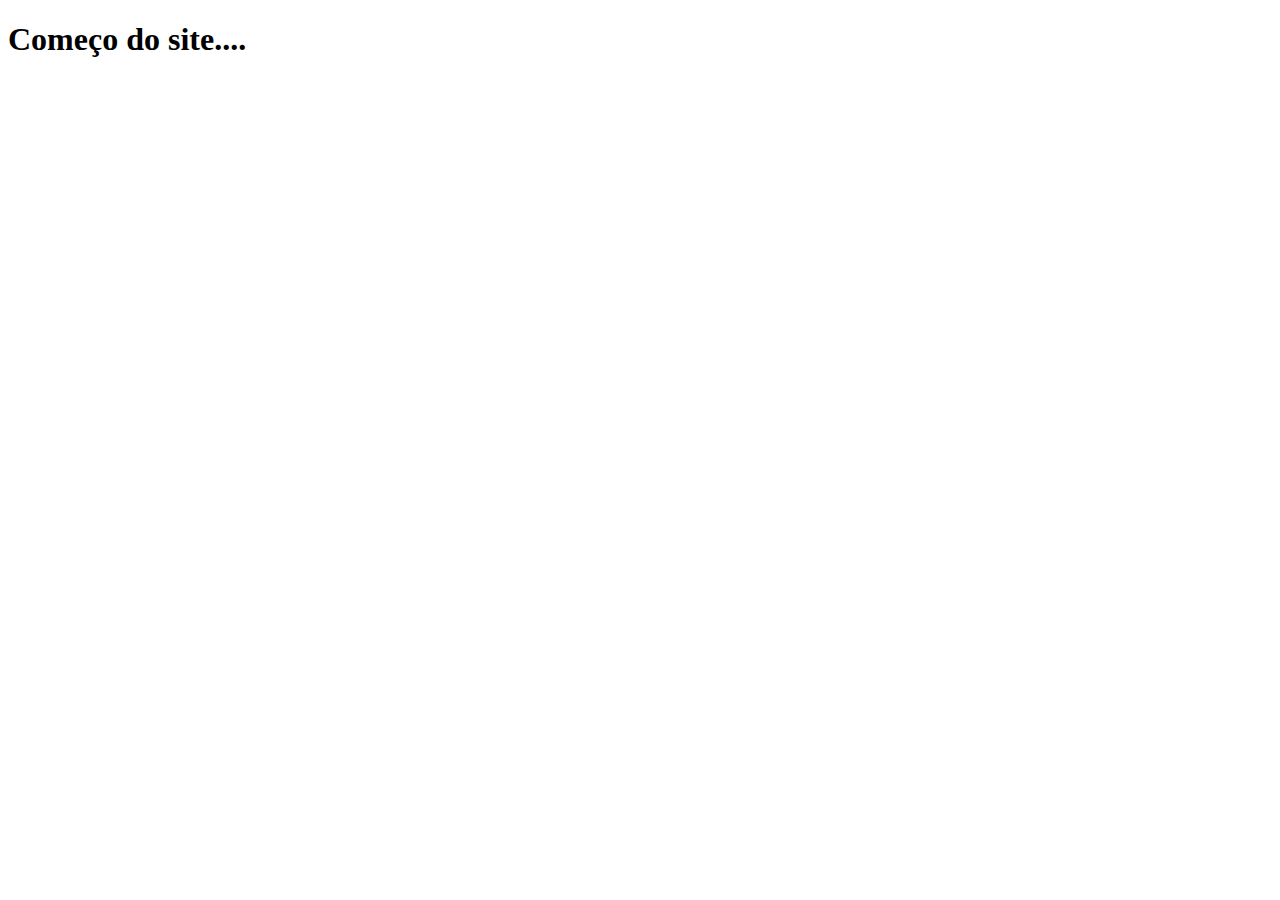
==== Index.html @ 3651e18d "Merge pull request #1 from Guts-01/feature/beta" ====
<!DOCTYPE html>
<html lang="en">
<head>
    <meta charset="UTF-8">
    <meta name="viewport" content="width=device-width, initial-scale=1.0">
    <title>Phatom gazer</title>
</head>
<body>
    <h1>Começo do site....</h1>
</body>
</html>
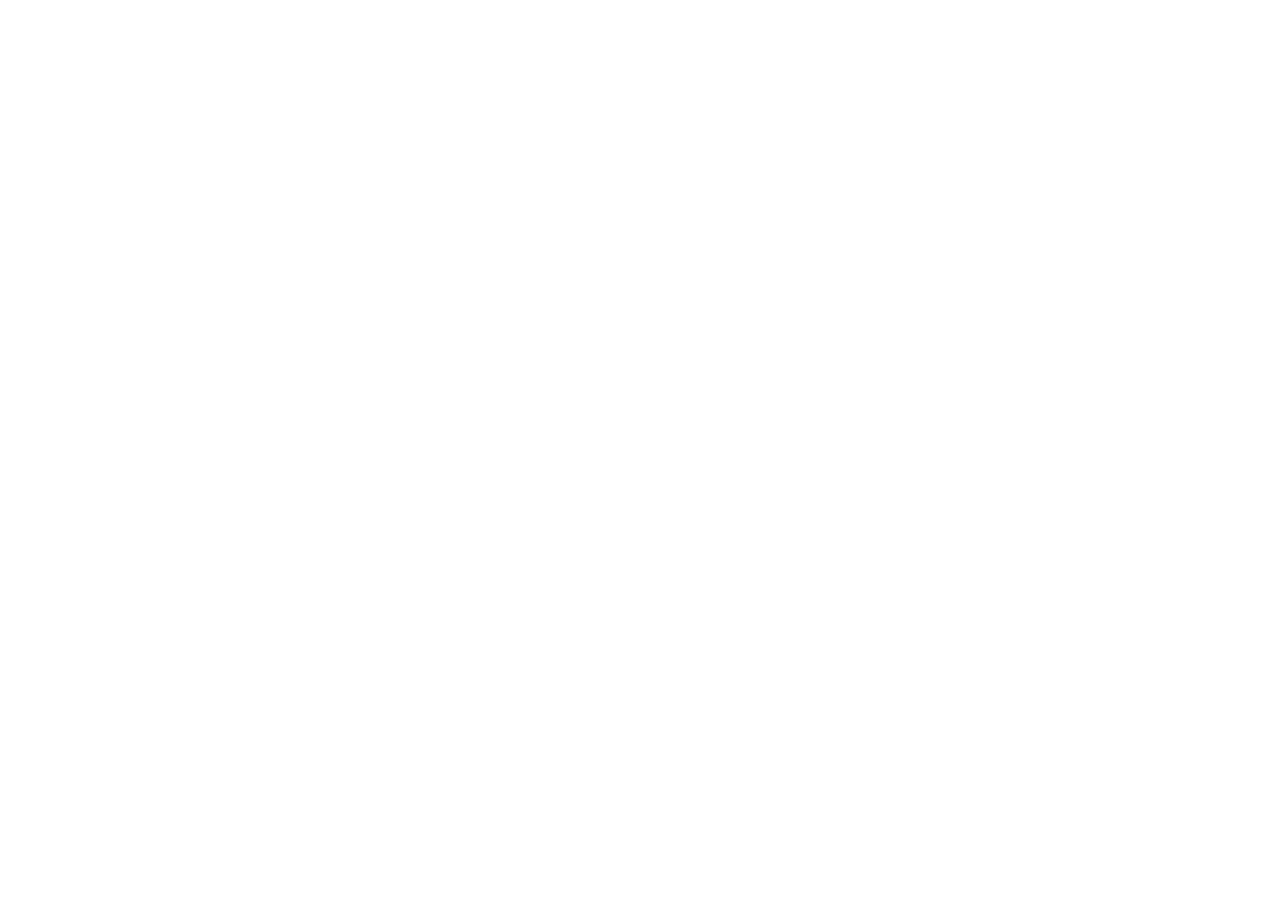
==== commit 4bc09362: "Criação dos arquivos para a padronização do projeto" ====
--- a/Index.html
+++ b/Index.html
@@ -1,11 +1,13 @@
 <!DOCTYPE html>
-<html lang="en">
+<html lang="pt-br">
 <head>
     <meta charset="UTF-8">
     <meta name="viewport" content="width=device-width, initial-scale=1.0">
     <title>Phatom gazer</title>
 </head>
 <body>
-    <h1>Começo do site....</h1>
+    <header>
+        
+    </header>
 </body>
 </html>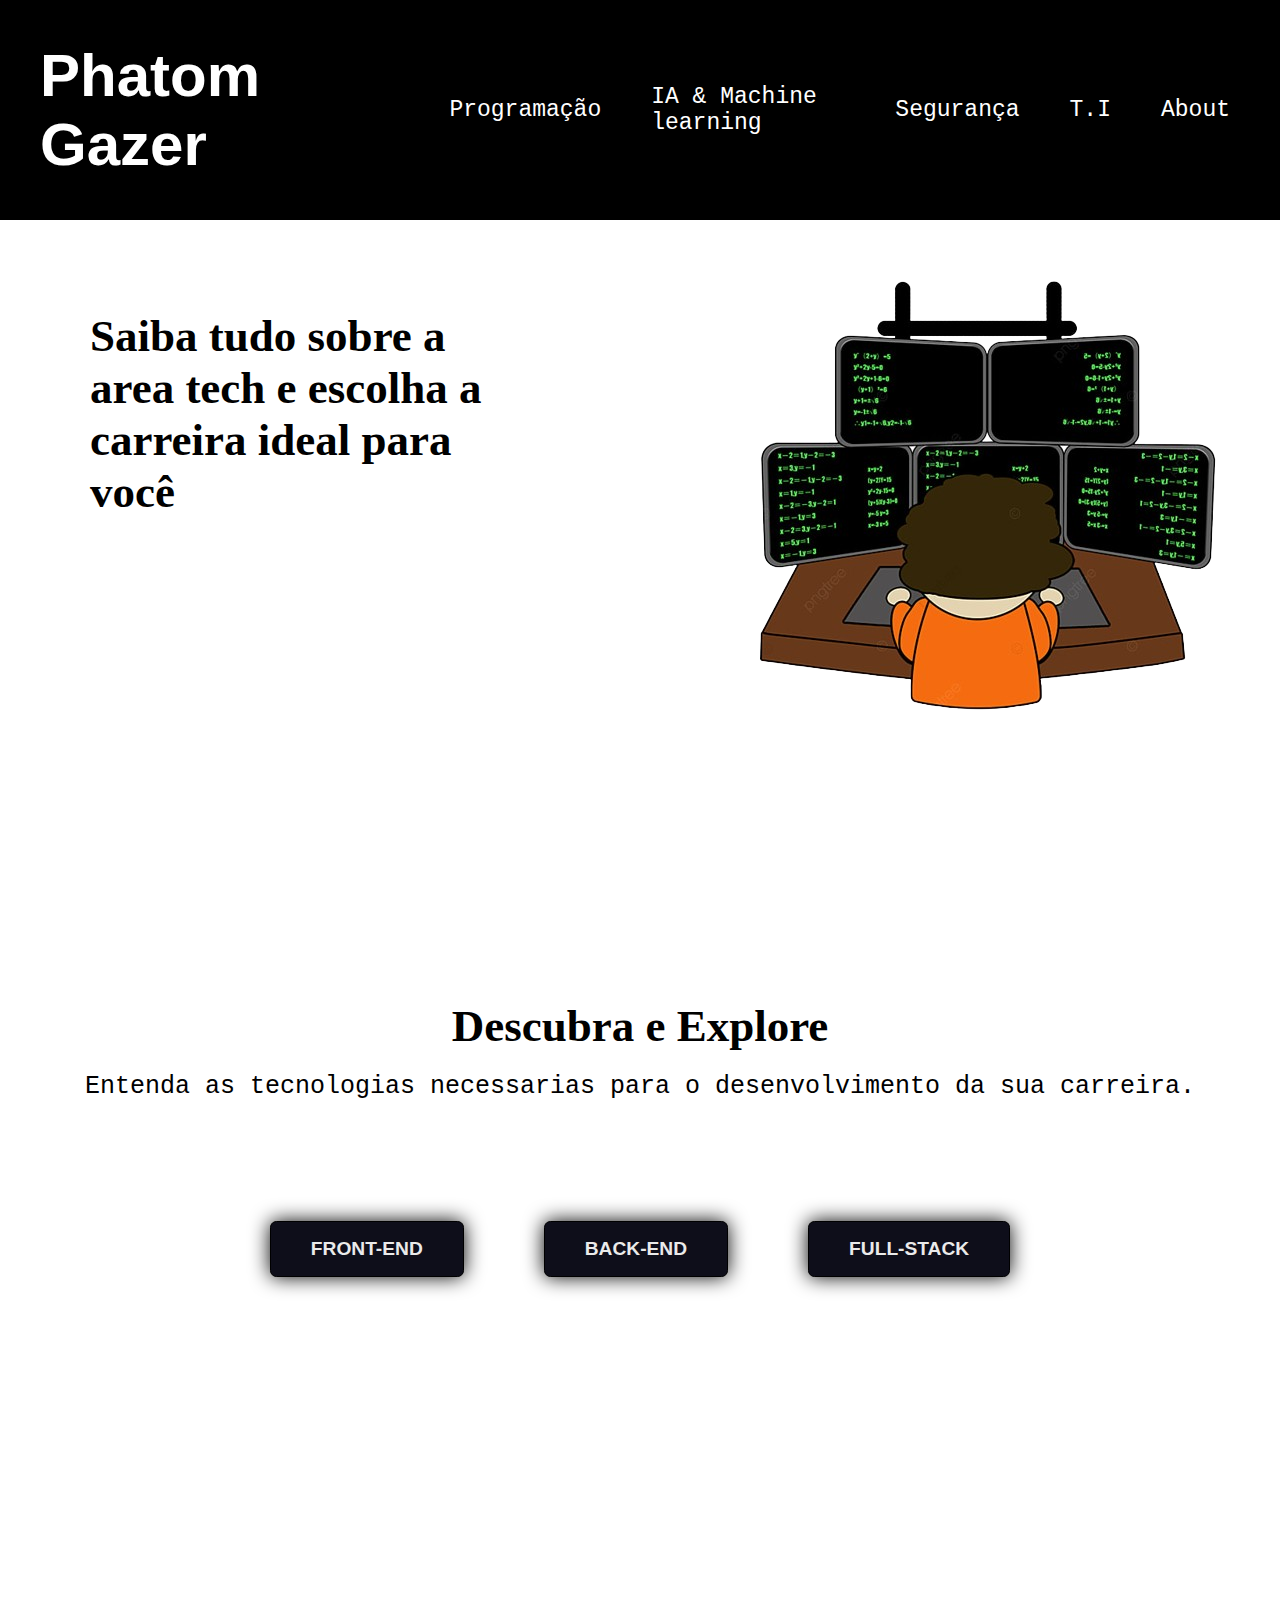
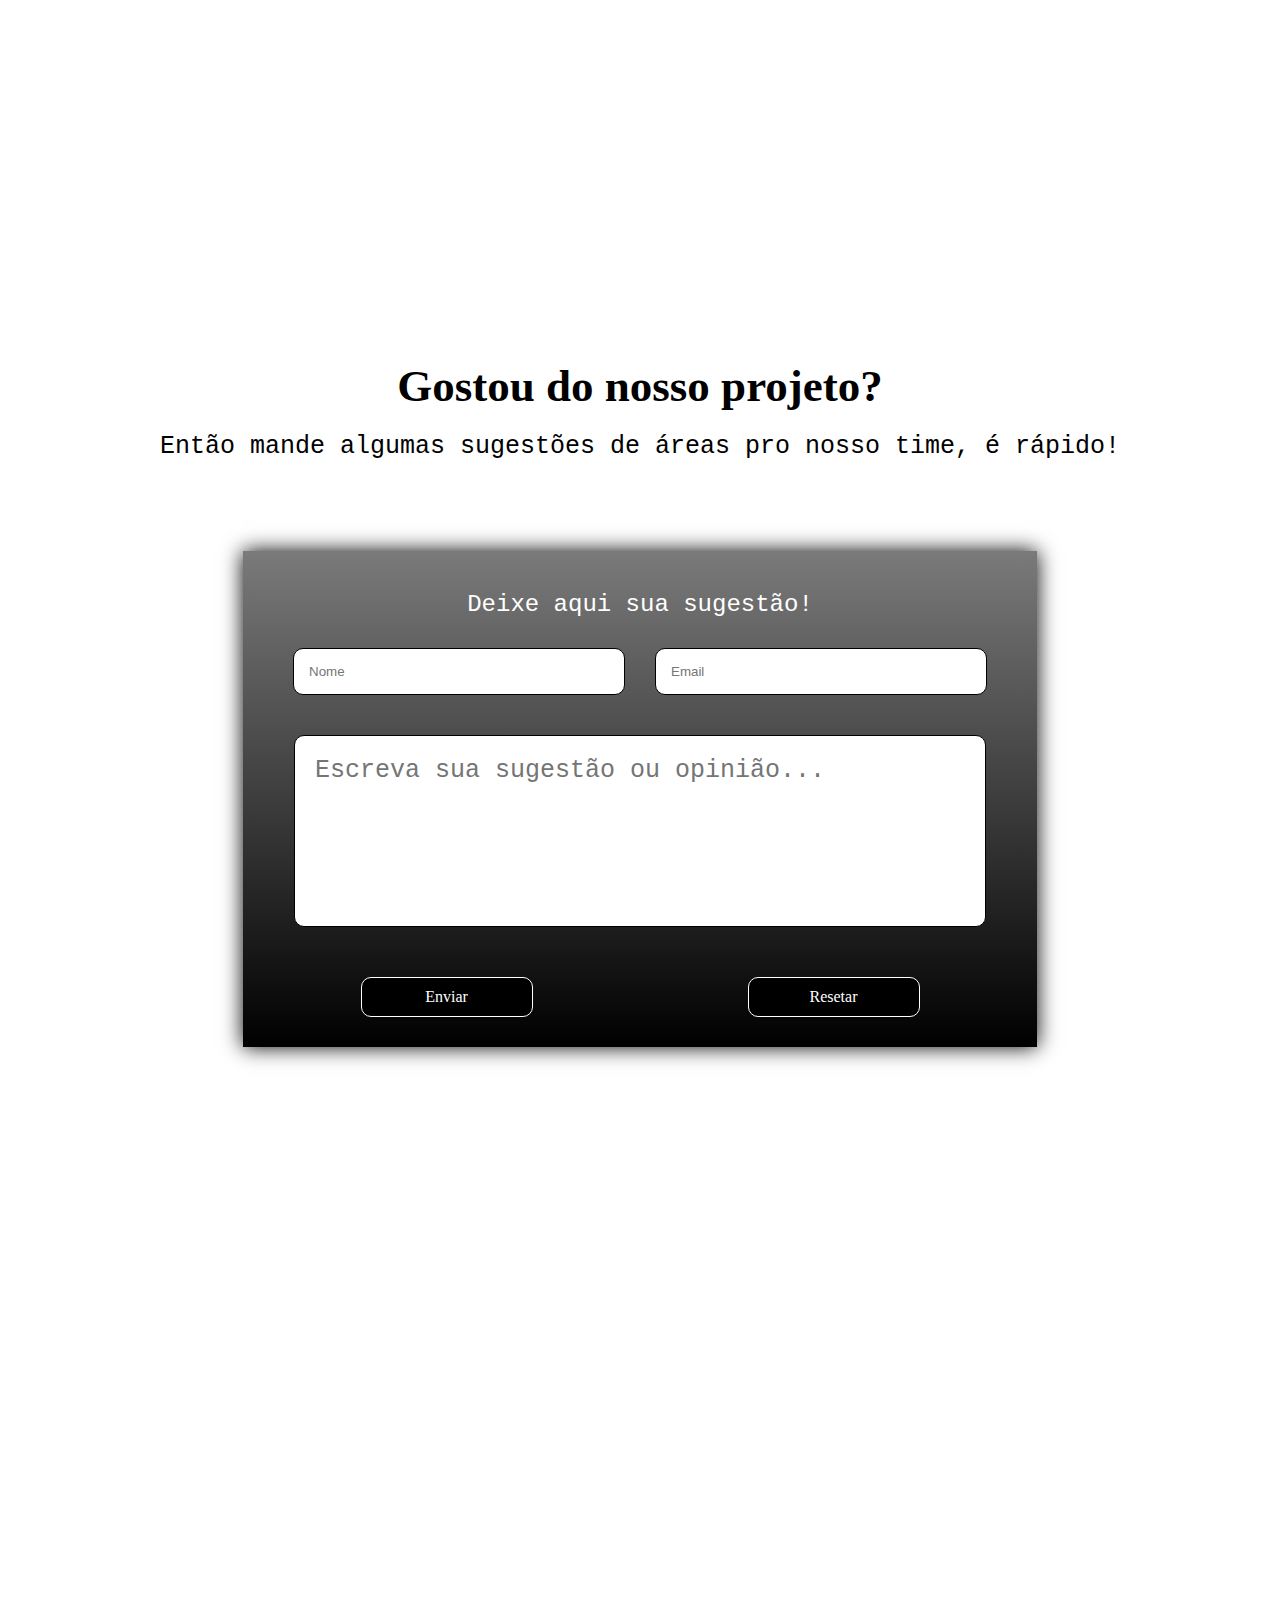
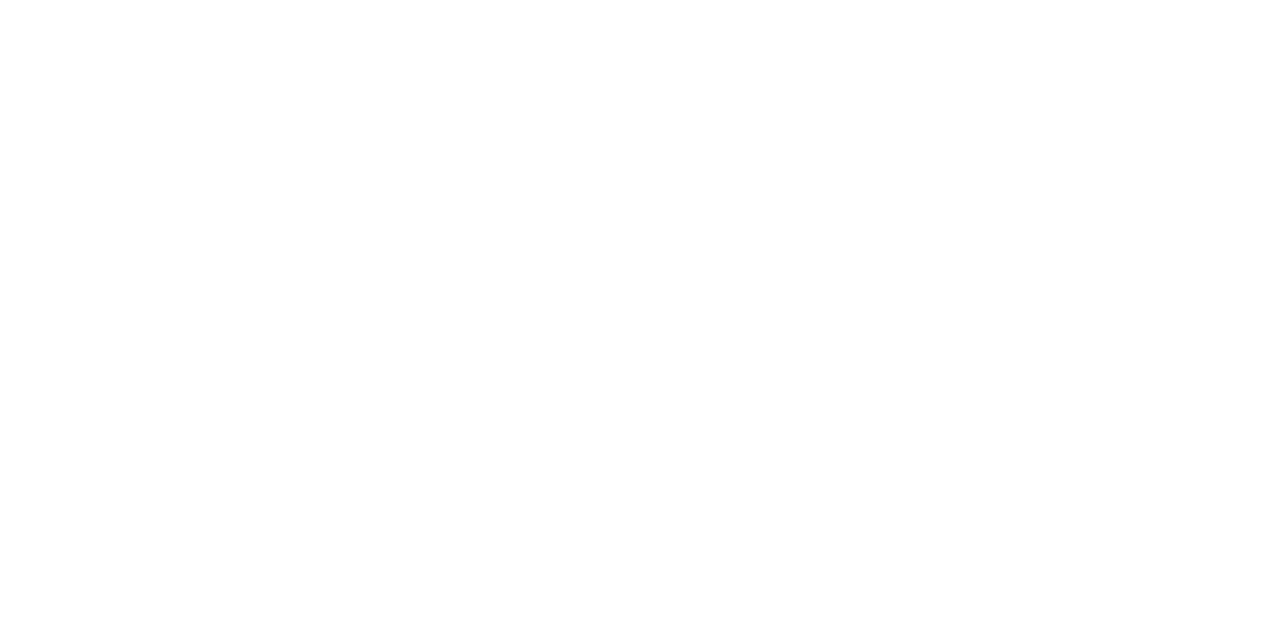
==== commit 3b3d955b: "Criação dos arquivos css, e construção em andamento da pagina de home..." ====
--- a/Index.html
+++ b/Index.html
@@ -1,13 +1,110 @@
 <!DOCTYPE html>
 <html lang="pt-br">
+
 <head>
     <meta charset="UTF-8">
     <meta name="viewport" content="width=device-width, initial-scale=1.0">
     <title>Phatom gazer</title>
+    <link rel="stylesheet" href="css/requisito.css">
+    <link rel="stylesheet" href="css/header.css">
+    <link rel="stylesheet" href="css/main.css">
+    <link rel="stylesheet" href="css/uiverse.css">
+    <link rel="stylesheet" href="css/form.css">
 </head>
+
 <body>
     <header>
-        
+
+        <!-- Aqui vai ser o cabeçalho da página, feita com uma lista não ordenada. -->
+
+        <div class="logo_Do_site">
+            <a href="#">
+                <h1>Phatom Gazer</h1>
+            </a>
+        </div>
+
+        <ul>
+            <li><a href="#">Programação</a></li>
+            <li><a href="#">IA & Machine learning</a></li>
+            <li><a href="#">Segurança</a></li>
+            <li><a href="#">T.I</a></li>
+            <li><a href="#">About</a></li>
+        </ul>
+
     </header>
+    <!-- Aqui será o corpo do site, com tres divisorias, uma com texto e imagem, uma com a apresentação do roadmap, e um formulario no final para sugestoes de proximas areas. -->
+    <main>
+
+        <section class="conteiner_um">
+
+            <div class="sub_titulo_tech">
+                <h2>Saiba tudo sobre a area tech e escolha a carreira ideal para você</h2>
+            </div>
+
+            <div class="imagem_tech">
+                <img src="Imagens/homePageIMG.png" alt="">
+            </div>
+
+        </section>
+
+        <section class="conteiner_dois">
+            <h2>Descubra e Explore</h2>
+            <p> Entenda as tecnologias necessarias para o desenvolvimento da sua carreira.</p>
+
+            <div class="area_apresentacao">
+
+                <button class="btn">
+                    Front-end
+                </button>
+
+                <button class="btn">
+                    Back-end
+                </button>
+
+                <button class="btn">
+                    Full-stack
+                </button>
+
+            </div>
+        </section>
+
+        <section class="formulario_client">
+
+            <div class="titulo_form_apresentacao">
+                <h2>
+                    Gostou do nosso projeto?
+                </h2>
+                <p>Então mande algumas sugestões de áreas pro nosso time, é rápido! </p>
+            </div>
+
+            <div class="form-container">
+                <div class="form">
+                    <p class="heading">Deixe aqui sua sugestão!</p>
+                    <div class="input_data">
+                        <input placeholder="Nome" type="text" class="input">
+                        <input placeholder="Email" id="mail" type="email" class="input">
+                    </div>
+
+                    <div class="textarea_div">
+
+                        <textarea placeholder="Escreva sua sugestão ou opinião..." rows="10" cols="30" id="message" name="message"
+                            class="textarea"></textarea>
+                    </div>
+
+                    <div class="button-container">
+                        <div class="send-button">Enviar</div>
+                        <div class="reset-button-container">
+                            <div id="reset-btn" class="reset-button">Resetar</div>
+                        </div>
+                    </div>
+
+                </div>
+            </div>
+
+        </section>
+
+    </main>
+    <script src="javascript/script_code.js"></script>
 </body>
+
 </html>--- a/css/requisito.css
+++ b/css/requisito.css
@@ -0,0 +1,13 @@
+:root{
+    --corUM:#000000;
+    --corDOIS:#ffffff;
+    --fonteParagrafo:monospace;
+    --fonteTitulo: sans-serif;
+}
+*{
+    padding: 0;
+    margin: 0;
+}
+body{
+    width: 100%; 
+}--- a/css/header.css
+++ b/css/header.css
@@ -0,0 +1,39 @@
+header{
+    padding: 20px;
+    height: 20vh;
+    background-color: var(--corUM);
+    color: var(--corDOIS);
+    display: flex;
+    flex-direction: row;
+    align-items: center;
+    justify-content: space-between;
+}
+header .logo_Do_site{
+    margin: 20px;
+    font-size: 30px;
+}
+.logo_Do_site a{
+    text-decoration: none;
+    color: var(--corDOIS);
+    font-family:var(--fonteTitulo);
+}
+
+header ul{
+    margin: 30px;
+    display: flex;
+    flex-direction: row;
+    justify-content: center;
+    align-items: center;
+    gap: 50px;
+}
+
+ul li{
+    text-decoration: none;
+    list-style: none;
+}
+li a{
+    text-decoration: none;
+    color: var(--corDOIS);
+    font-family: var(--fonteParagrafo);
+    font-size: 23px;
+}--- a/css/main.css
+++ b/css/main.css
@@ -0,0 +1,103 @@
+main {
+    height: 400vh;
+}
+
+/* Section um baixo */
+
+.conteiner_um {
+    display: flex;
+    flex-direction: row;
+    height: 80vh;
+    padding: 20px;
+}
+
+
+.sub_titulo_tech {
+    width: 50em;
+    color: var(--corDOIS);
+    font-family: var(--fonteParagrafo);
+    text-align: center;
+    display: flex;
+    justify-content: start;
+    font-size: 35px;
+    padding: 10px;
+}
+
+.sub_titulo_tech h2 {
+    margin: 60px;
+    width: 400px;
+    color: var(--corDOIS);
+    font-family: Georgia, 'Times New Roman', Times, serif;
+    font-size: 45px;
+    color: var(--corUM);
+    text-align: start;
+}
+
+.imagem_tech {
+    margin: 40px;
+}
+
+.conteiner_dois {
+    display: flex;
+    flex-direction: column;
+    height: 100vh;
+    padding: 20px;
+    gap: 20px;
+}
+
+.conteiner_dois h2 {
+    text-align: center;
+    font-family: Georgia, 'Times New Roman', Times, serif;
+    font-size: 45px;
+    color: var(--corUM);
+    text-align: center;
+}
+
+.conteiner_dois p {
+    text-align: center;
+    font-family: var(--fonteParagrafo);
+    font-size: 25px;
+    color: var(--corUM);
+    text-align: center;
+}
+
+.area_apresentacao{
+    margin-top: 80px;
+    padding: 20px;
+    display: flex;
+    justify-content: center;
+    align-items: center;
+    gap: 80px;
+}
+
+.formulario_client{
+    display: flex;
+    flex-direction: column;
+    justify-content: center;
+    align-items: center;
+    padding: 20px;
+    gap: 70px;
+}
+
+.titulo_form_apresentacao{
+    display: flex;
+    flex-direction: column;
+    padding: 20px;
+    gap: 20px;
+}
+
+.titulo_form_apresentacao h2{
+    text-align: center;
+    font-family: Georgia, 'Times New Roman', Times, serif;
+    font-size: 45px;
+    color: var(--corUM);
+    text-align: center;
+}
+
+.titulo_form_apresentacao p{
+    text-align: center;
+    font-family: var(--fonteParagrafo);
+    font-size: 25px;
+    color: var(--corUM);
+    text-align: center;
+}
--- a/css/uiverse.css
+++ b/css/uiverse.css
@@ -0,0 +1,28 @@
+.btn {
+    text-align: center;
+    font-size: 1.2rem;
+    padding: 1rem 2.5rem;
+    border: none;
+    outline: none;
+    border-radius: 0.4rem;
+    cursor: pointer;
+    text-transform: uppercase;
+    background-color: rgb(14, 14, 26);
+    color: rgb(234, 234, 234);
+    font-weight: 700;
+    transition: 0.5s;
+    box-shadow: 0px 0px 20px #040404;
+    border: 1px solid var(--corUM);
+    /* -webkit-box-reflect: below 10px linear-gradient(to bottom, rgba(0, 0, 0, 0.0), rgba(0, 0, 0, 0.4)); */
+}
+
+.btn:active {
+    scale: 0.92;
+}
+
+.btn:hover {
+    background: var(--corDOIS);
+    color: var(--corUM);
+    box-shadow: 0px 0px 0px #040404;
+    border: 1px solid var(--corUM);
+}--- a/css/form.css
+++ b/css/form.css
@@ -0,0 +1,93 @@
+.form-container {
+    background:linear-gradient(to top,#000000,#7a7a7a);
+    box-shadow: 0px 0px 20px #040404;
+    padding: 30px;
+}
+
+.heading {
+    color: var(--corDOIS);
+    font-size: 1.5rem;
+    font-family: var(--fonteParagrafo);
+    text-align: center;
+    margin: 10px;
+}
+
+.input {
+    color: var(--corUM);
+    background-color: var(--corDOIS);
+    border: 1px solid var(--corUM);
+    border-radius: 10px;
+    padding: 15px;
+    margin-bottom: 20px;
+    width: 300px;
+}
+
+.input_data {
+    color: var(--corUM);
+    padding: 20px;
+    display: flex;
+    justify-content: center;
+    gap: 30px;
+}
+
+.textarea_div{
+    display: flex;
+    justify-content: center;
+}
+.textarea {
+    width: 650px;
+    justify-content: center;
+    resize: none;
+    padding: 20px;
+    border: 1px solid var(--corUM);
+    border-radius: 10px;
+    background-color: var(--corDOIS);
+    color: #000000;
+    font-size: 25px;
+    height: 150px;
+    margin-bottom: 50px;
+}
+
+.button-container {
+    display: flex;
+    flex-direction: row;
+    justify-content: space-around;
+    align-items: center;
+    gap: 40px;
+}
+
+.send-button {
+    background: var(--corUM);
+    cursor: pointer;
+    padding: 10px;
+    color: var(--corDOIS);
+    border: 1px solid var(--corDOIS);
+    text-align: center;
+    width: 150px;
+    transition: 0.5s;
+    border-radius: 10px;
+}
+
+.send-button:hover {
+    background: var(--corDOIS);
+    border: 1px solid var(--corUM);
+    color: var(--corUM);
+}
+
+.reset-button {
+    background: var(--corUM);
+    cursor: pointer;
+    padding: 10px;
+    color: var(--corDOIS);
+    border: 1px solid var(--corDOIS);
+    text-align: center;
+    width: 150px;
+    transition: 0.5s;
+    border-radius: 10px;
+}
+
+.reset-button:hover {
+    background: var(--corDOIS);
+    border: 1px solid var(--corUM);
+    color: var(--corUM);
+}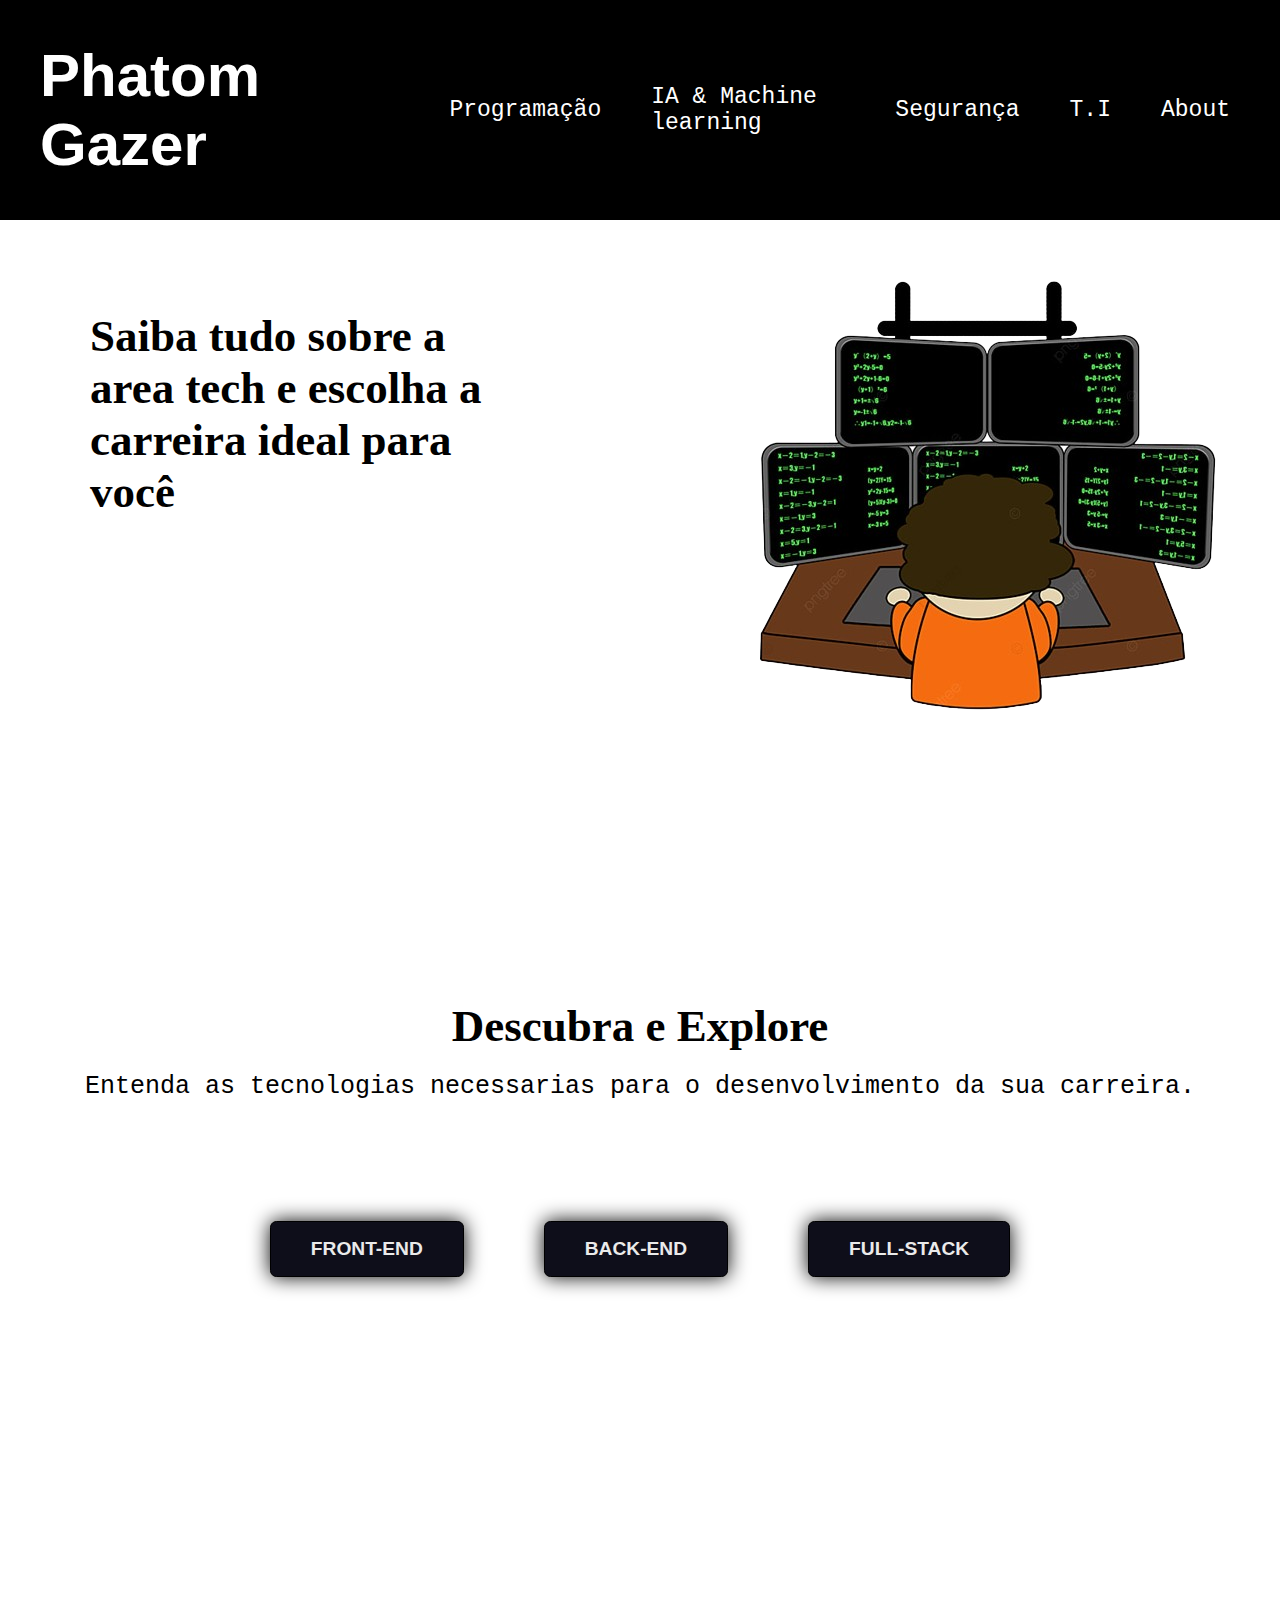
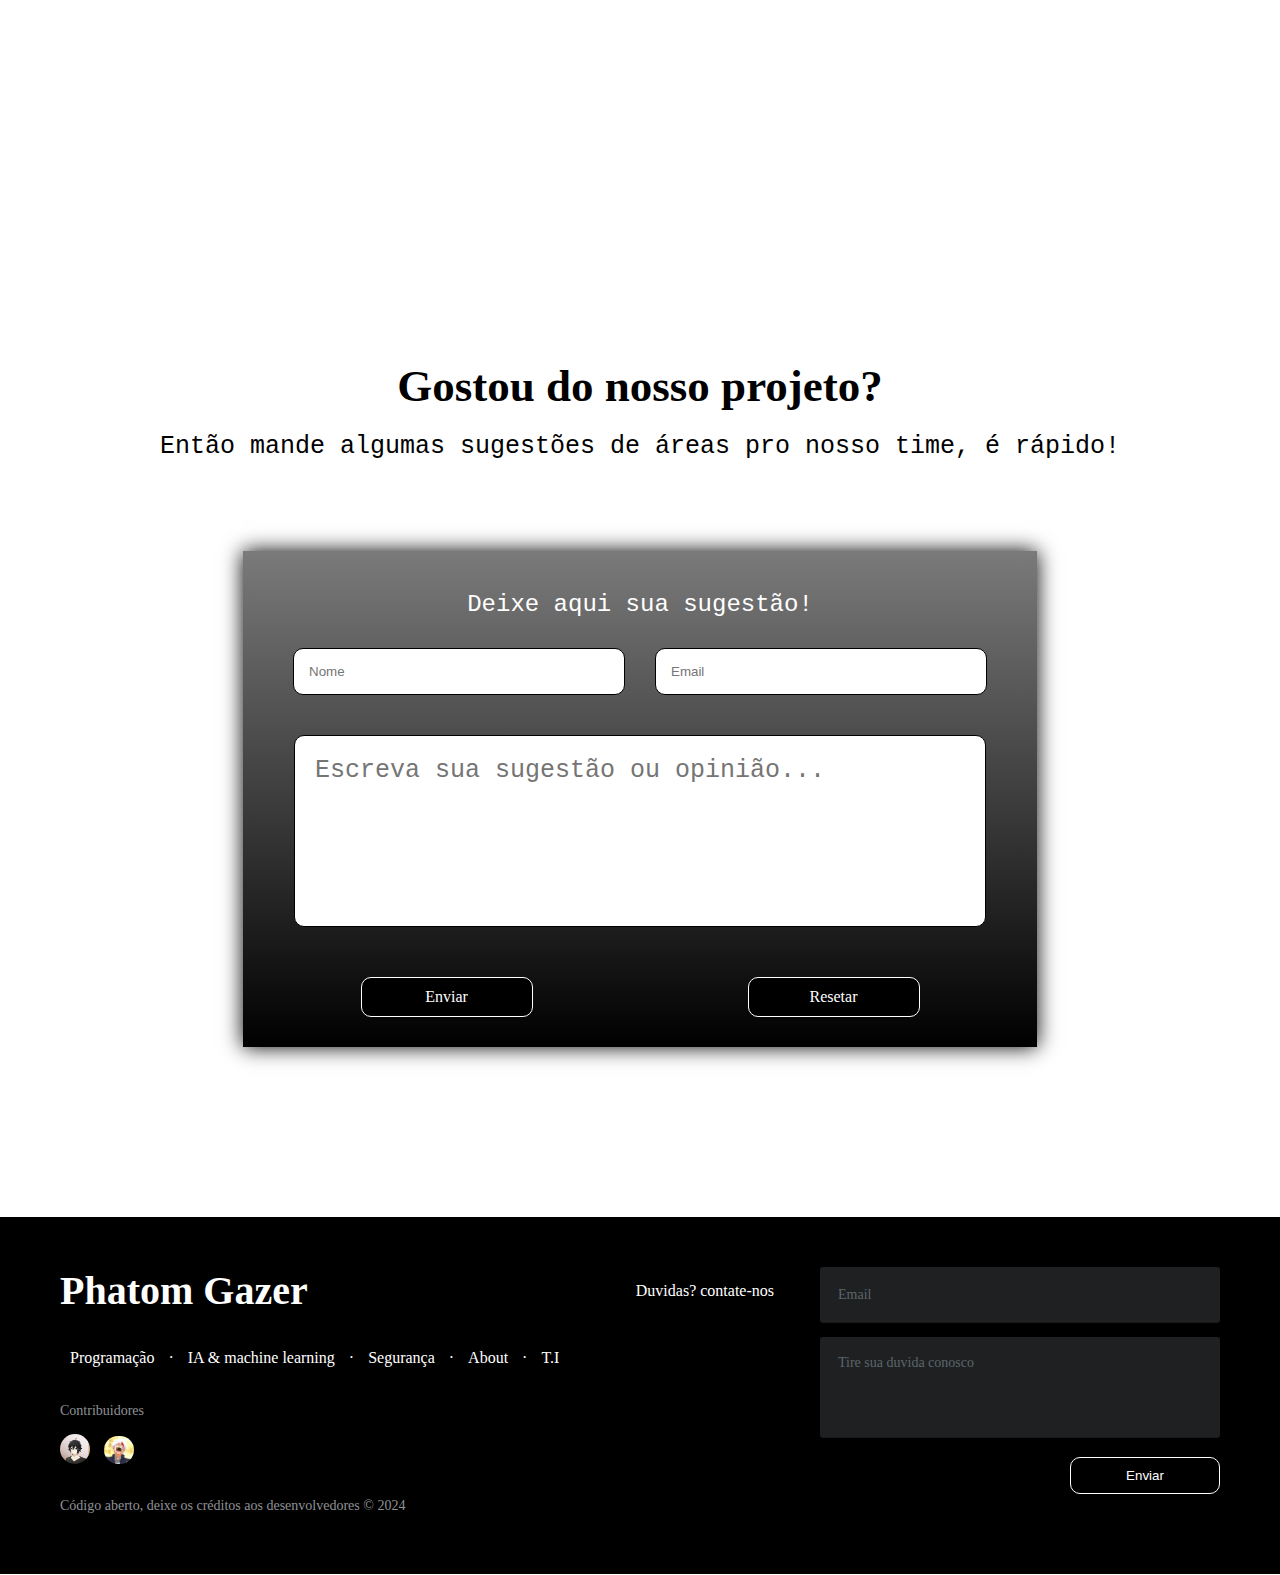
==== commit 184a361d: "Criação do footer" ====
--- a/Index.html
+++ b/Index.html
@@ -10,6 +10,7 @@
     <link rel="stylesheet" href="css/main.css">
     <link rel="stylesheet" href="css/uiverse.css">
     <link rel="stylesheet" href="css/form.css">
+    <link rel="stylesheet" href="css/footer.css">
 </head>
 
 <body>
@@ -42,7 +43,7 @@
             </div>
 
             <div class="imagem_tech">
-                <img src="Imagens/homePageIMG.png" alt="">
+                <img src="Imagens/homePageIMG.png" alt="imagemDeUmaPessoaProgramando">
             </div>
 
         </section>
@@ -87,8 +88,8 @@
 
                     <div class="textarea_div">
 
-                        <textarea placeholder="Escreva sua sugestão ou opinião..." rows="10" cols="30" id="message" name="message"
-                            class="textarea"></textarea>
+                        <textarea placeholder="Escreva sua sugestão ou opinião..." rows="10" cols="30" id="message"
+                            name="message" class="textarea"></textarea>
                     </div>
 
                     <div class="button-container">
@@ -104,6 +105,52 @@
         </section>
 
     </main>
+    <!-- Aqui vai ficar o rodape do site -->
+    <footer class="footer-distributed">
+
+        <div class="footer-left">
+
+            <h3>Phatom Gazer</h3>
+
+            <p class="footer-links">
+                <a href="#">Programação</a>
+                ·
+                <a href="#">IA & machine learning</a>
+                ·
+                <a href="#">Segurança</a>
+                ·
+                <a href="#">About</a>
+                ·
+                <a href="#">T.I</a>
+                
+            </p>
+
+            
+
+            <div class="footer-icons">
+                <p>Contribuidores</p>
+                <a href="https://github.com/joaohugo2508" target=”_blank”><img src="Imagens/iconGithubJ.png" alt="iconGithub" width="30px"></a>
+                <a href="https://github.com/Guts-01" target=”_blank”><img src="Imagens/gojo.jpg" alt="iconGithub" width="30px"></a>
+            </div>
+
+            <p class="footer-company-name">Código aberto, deixe os créditos aos desenvolvedores © 2024</p>
+        </div>
+        <div class="footer-right">
+
+            <p>Duvidas? contate-nos</p>
+
+            <form action="#" method="post">
+
+                <input type="text" name="email" placeholder="Email">
+                <textarea name="message" placeholder="Tire sua duvida conosco"></textarea>
+                <button class="send-button">Enviar</button>
+
+            </form>
+
+        </div>
+
+    </footer>
+
     <script src="javascript/script_code.js"></script>
 </body>
 
--- a/css/main.css
+++ b/css/main.css
@@ -1,6 +1,3 @@
-main {
-    height: 400vh;
-}
 
 /* Section um baixo */
 
--- a/css/footer.css
+++ b/css/footer.css
@@ -0,0 +1,202 @@
+.footer-distributed {
+    background: var(--corUM);
+    box-shadow: 0 1px 1px 0 rgba(0, 0, 0, 0.12);
+    box-sizing: border-box;
+    width: 100%;
+    text-align: left;
+    padding: 50px 60px 60px;
+    overflow: hidden;
+    margin-top: 150px;
+}
+
+
+
+
+/* Footer left */
+
+.footer-left {
+    float: left;
+}
+
+/* The company logo */
+
+.footer-distributed h3 {
+    color: #ffffff;
+    font-size: 40px;
+    margin-bottom: 20px;
+}
+
+.footer-distributed h3 span {
+    color: #ffffff;
+}
+
+/* Footer links */
+
+.footer-links {
+    color: #ffffff;
+    margin: 0 0 10px;
+    padding: 0;
+    gap: 20px;
+}
+
+.footer-links a {
+    display: inline-block;
+    line-height: 1.8;
+    text-decoration: none;
+    color: inherit;
+    margin: 10px;
+}
+
+.footer-company-name {
+    color: #8f9296;
+    font-size: 14px;
+    font-weight: normal;
+    margin-top: 30px;
+}
+
+/* Footer social icons */
+
+.footer-icons {
+    margin-top: 20px;
+}
+
+.footer-icons p {
+    color: #8f9296;
+    font-size: 14px;
+    font-weight: normal;
+    margin-bottom: 15px;
+}
+
+.footer-icons a img {
+    border-radius: 300px;
+    overflow: hidden;
+}
+
+.footer-icons a {
+    margin-right: 10px;
+}
+
+/* Footer Right */
+
+.footer-right {
+    float: right;
+}
+
+.footer-right p {
+    display: inline-block;
+    vertical-align: top;
+    margin: 15px 42px 0 0;
+    color: #ffffff;
+}
+
+/* The contact form */
+
+.footer-distributed form {
+    display: inline-block;
+}
+
+.footer-distributed form input,
+.footer-distributed form textarea {
+    display: block;
+    border-radius: 3px;
+    box-sizing: border-box;
+    background-color: #1f2022;
+    box-shadow: 0 1px 0 0 rgba(255, 255, 255, 0.1);
+    border: none;
+    resize: none;
+
+    font: inherit;
+    font-size: 14px;
+    font-weight: normal;
+    color: #d1d2d2;
+
+    width: 400px;
+    padding: 18px;
+}
+
+.footer-distributed ::-webkit-input-placeholder {
+    color: #5c666b;
+}
+
+.footer-distributed ::-moz-placeholder {
+    color: #5c666b;
+    opacity: 1;
+}
+
+.footer-distributed :-ms-input-placeholder {
+    color: #5c666b;
+}
+
+
+.footer-distributed form input {
+    height: 55px;
+    margin-bottom: 15px;
+}
+
+.footer-distributed form textarea {
+    height: 100px;
+    margin-bottom: 20px;
+}
+
+.footer-distributed form button {
+    background: var(--corUM);
+    cursor: pointer;
+    padding: 10px;
+    color: var(--corDOIS);
+    border: 1px solid var(--corDOIS);
+    text-align: center;
+    width: 150px;
+    transition: 0.5s;
+    border-radius: 10px;
+    float: right;
+}
+
+/* If you don't want the footer to be responsive, remove these media queries */
+
+@media (max-width: 1000px) {
+
+
+    .footer-distributed .footer-company-name {
+        font-size: 12px;
+    }
+
+    .footer-distributed form input,
+    .footer-distributed form textarea {
+        width: 250px;
+    }
+
+    .footer-distributed form button {
+        padding: 10px 35px;
+    }
+
+}
+
+@media (max-width: 800px) {
+
+    .footer-distributed {
+        padding: 30px;
+    }
+
+    .footer-distributed .footer-left,
+    .footer-distributed .footer-right {
+        float: none;
+        max-width: 300px;
+        margin: 0 auto;
+    }
+
+    .footer-distributed .footer-left {
+        margin-bottom: 40px;
+    }
+
+    .footer-distributed form {
+        margin-top: 30px;
+    }
+
+    .footer-distributed form {
+        display: block;
+    }
+
+    .footer-distributed form button {
+        float: none;
+    }
+}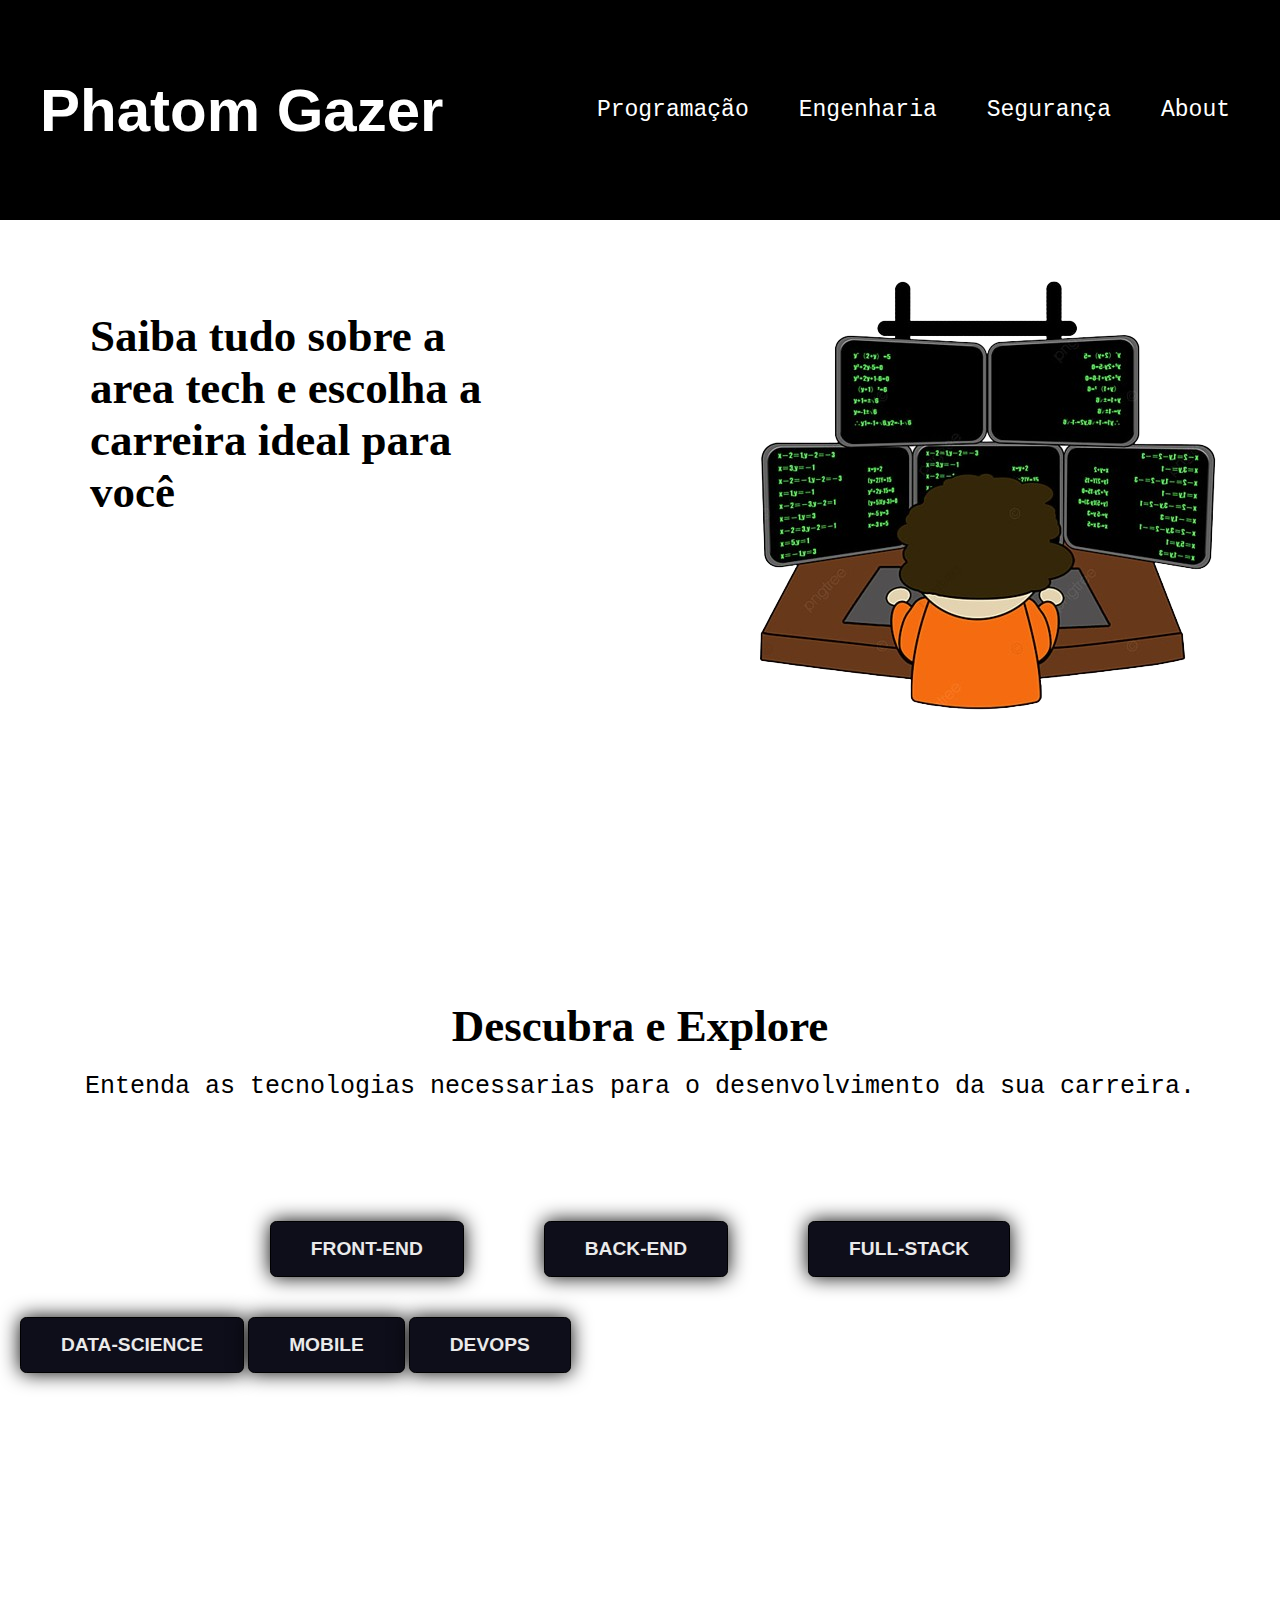
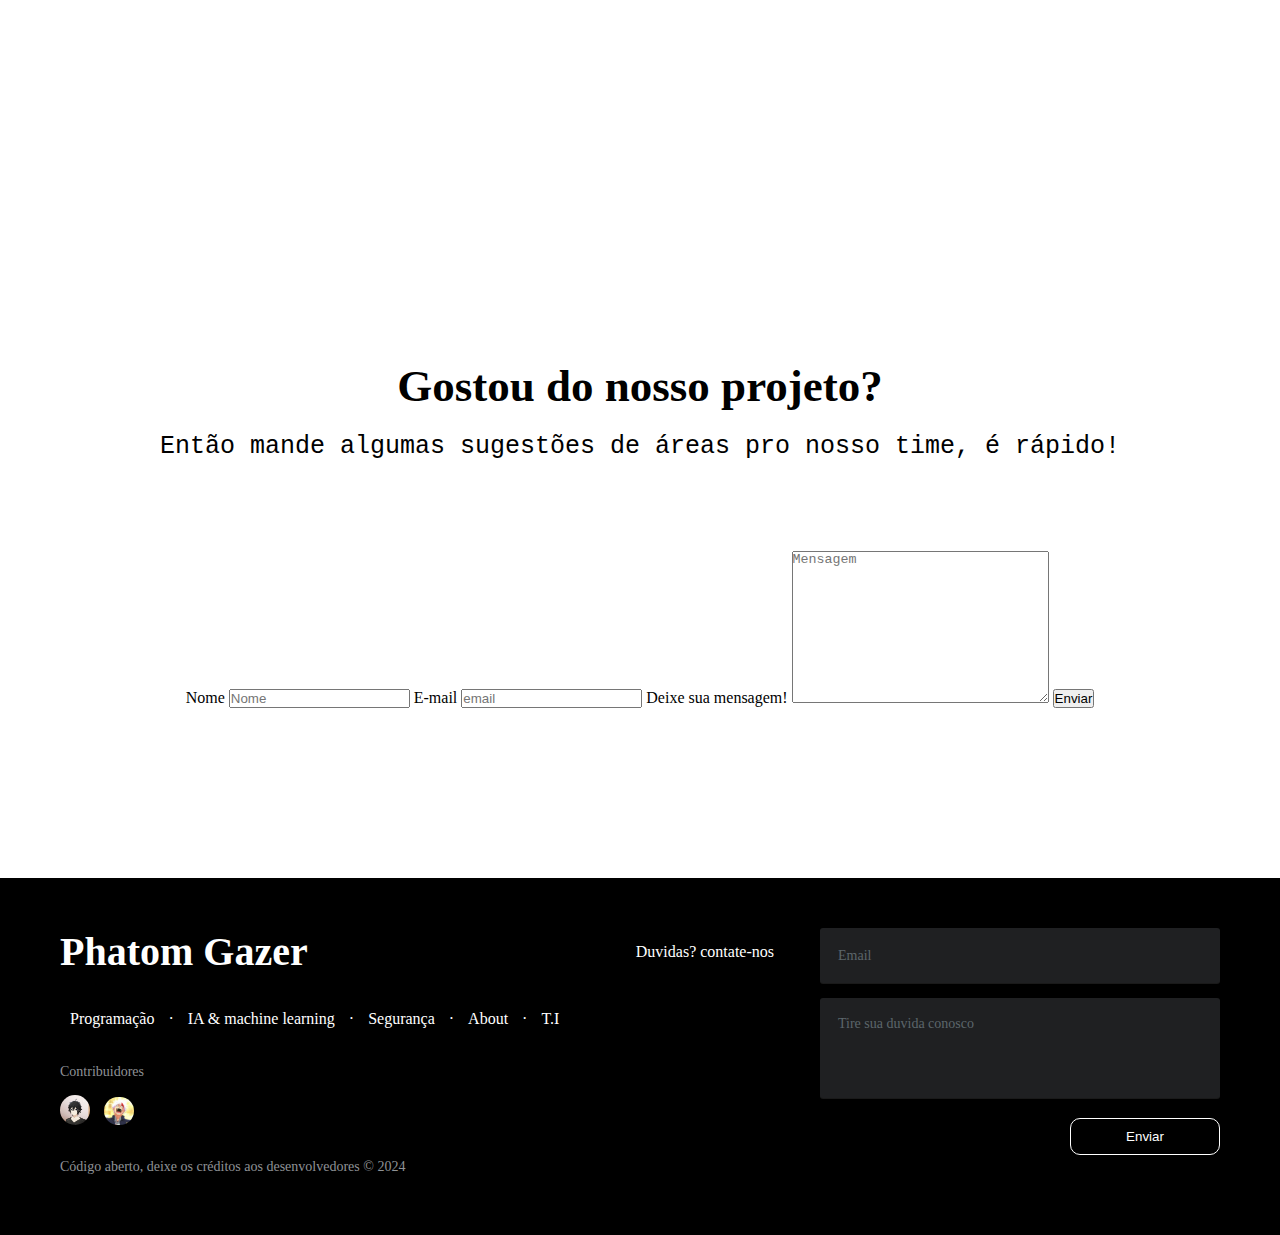
==== commit 43583a34: "add o link da pagina de agradecimento" ====
--- a/Index.html
+++ b/Index.html
@@ -11,6 +11,8 @@
     <link rel="stylesheet" href="css/uiverse.css">
     <link rel="stylesheet" href="css/form.css">
     <link rel="stylesheet" href="css/footer.css">
+    <link rel="shortcut icon" href="Imagens/icons8-fantasma-50.png" type="image/x-icon">
+    <script defer src="javascript/form.js"></script>
 </head>
 
 <body>
@@ -26,9 +28,8 @@
 
         <ul>
             <li><a href="#">Programação</a></li>
-            <li><a href="#">IA & Machine learning</a></li>
+            <li><a href="#">Engenharia</a></li>
             <li><a href="#">Segurança</a></li>
-            <li><a href="#">T.I</a></li>
             <li><a href="#">About</a></li>
         </ul>
 
@@ -39,7 +40,7 @@
         <section class="conteiner_um">
 
             <div class="sub_titulo_tech">
-                <h2>Saiba tudo sobre a area tech e escolha a carreira ideal para você</h2>
+                <h2>Saiba tudo sobre a area tech e escolha a carreira ideal para <span>você</span></h2>
             </div>
 
             <div class="imagem_tech">
@@ -67,6 +68,22 @@
                 </button>
 
             </div>
+
+            <div class="area_apresentacao_two">
+
+                <button class="btn">
+                    Data-science
+                </button>
+
+                <button class="btn">
+                    Mobile
+                </button>
+
+                <button class="btn">
+                    DevOps
+                </button>
+
+            </div>
         </section>
 
         <section class="formulario_client">
@@ -77,30 +94,19 @@
                 </h2>
                 <p>Então mande algumas sugestões de áreas pro nosso time, é rápido! </p>
             </div>
-
-            <div class="form-container">
-                <div class="form">
-                    <p class="heading">Deixe aqui sua sugestão!</p>
-                    <div class="input_data">
-                        <input placeholder="Nome" type="text" class="input">
-                        <input placeholder="Email" id="mail" type="email" class="input">
-                    </div>
-
-                    <div class="textarea_div">
-
-                        <textarea placeholder="Escreva sua sugestão ou opinião..." rows="10" cols="30" id="message"
-                            name="message" class="textarea"></textarea>
-                    </div>
-
-                    <div class="button-container">
-                        <div class="send-button">Enviar</div>
-                        <div class="reset-button-container">
-                            <div id="reset-btn" class="reset-button">Resetar</div>
-                        </div>
-                    </div>
-
-                </div>
-            </div>
+                
+            <form action="https://formsubmit.co/oliveriraguto4@gmail.com" method="post" data-form>
+                <label for="nome">Nome</label>
+                <input type="text" name="nome" id="name"  class="name_form" required placeholder="Nome">
+                <label for="email">E-mail</label>
+                <input placeholder="email" type="email" name="email" id="email" class="name_form" required>
+                <input type="hidden" name="_captcha" value="false">
+                <input type="hidden" name="_template" value="box">
+                <input type="hidden" name="_next" value="https://phantomgazer.netlify.app/html/obrigado.html">
+                <label for="mensagem">Deixe sua mensagem!</label>
+                <textarea placeholder="Mensagem" name="mensagem" id="mensagem" class="mensagem_form" cols="30" rows="10" required></textarea>
+                <button type="submit" data-button>Enviar</button>
+            </form>
 
         </section>
 
@@ -122,15 +128,17 @@
                 <a href="#">About</a>
                 ·
                 <a href="#">T.I</a>
-                
+
             </p>
 
-            
+
 
             <div class="footer-icons">
                 <p>Contribuidores</p>
-                <a href="https://github.com/joaohugo2508" target=”_blank”><img src="Imagens/iconGithubJ.png" alt="iconGithub" width="30px"></a>
-                <a href="https://github.com/Guts-01" target=”_blank”><img src="Imagens/gojo.jpg" alt="iconGithub" width="30px"></a>
+                <a href="https://github.com/joaohugo2508" target=”_blank”><img src="Imagens/iconGithubJ.png"
+                        alt="iconGithub" width="30px"></a>
+                <a href="https://github.com/Guts-01" target=”_blank”><img src="Imagens/gojo.jpg" alt="iconGithub"
+                        width="30px"></a>
             </div>
 
             <p class="footer-company-name">Código aberto, deixe os créditos aos desenvolvedores © 2024</p>
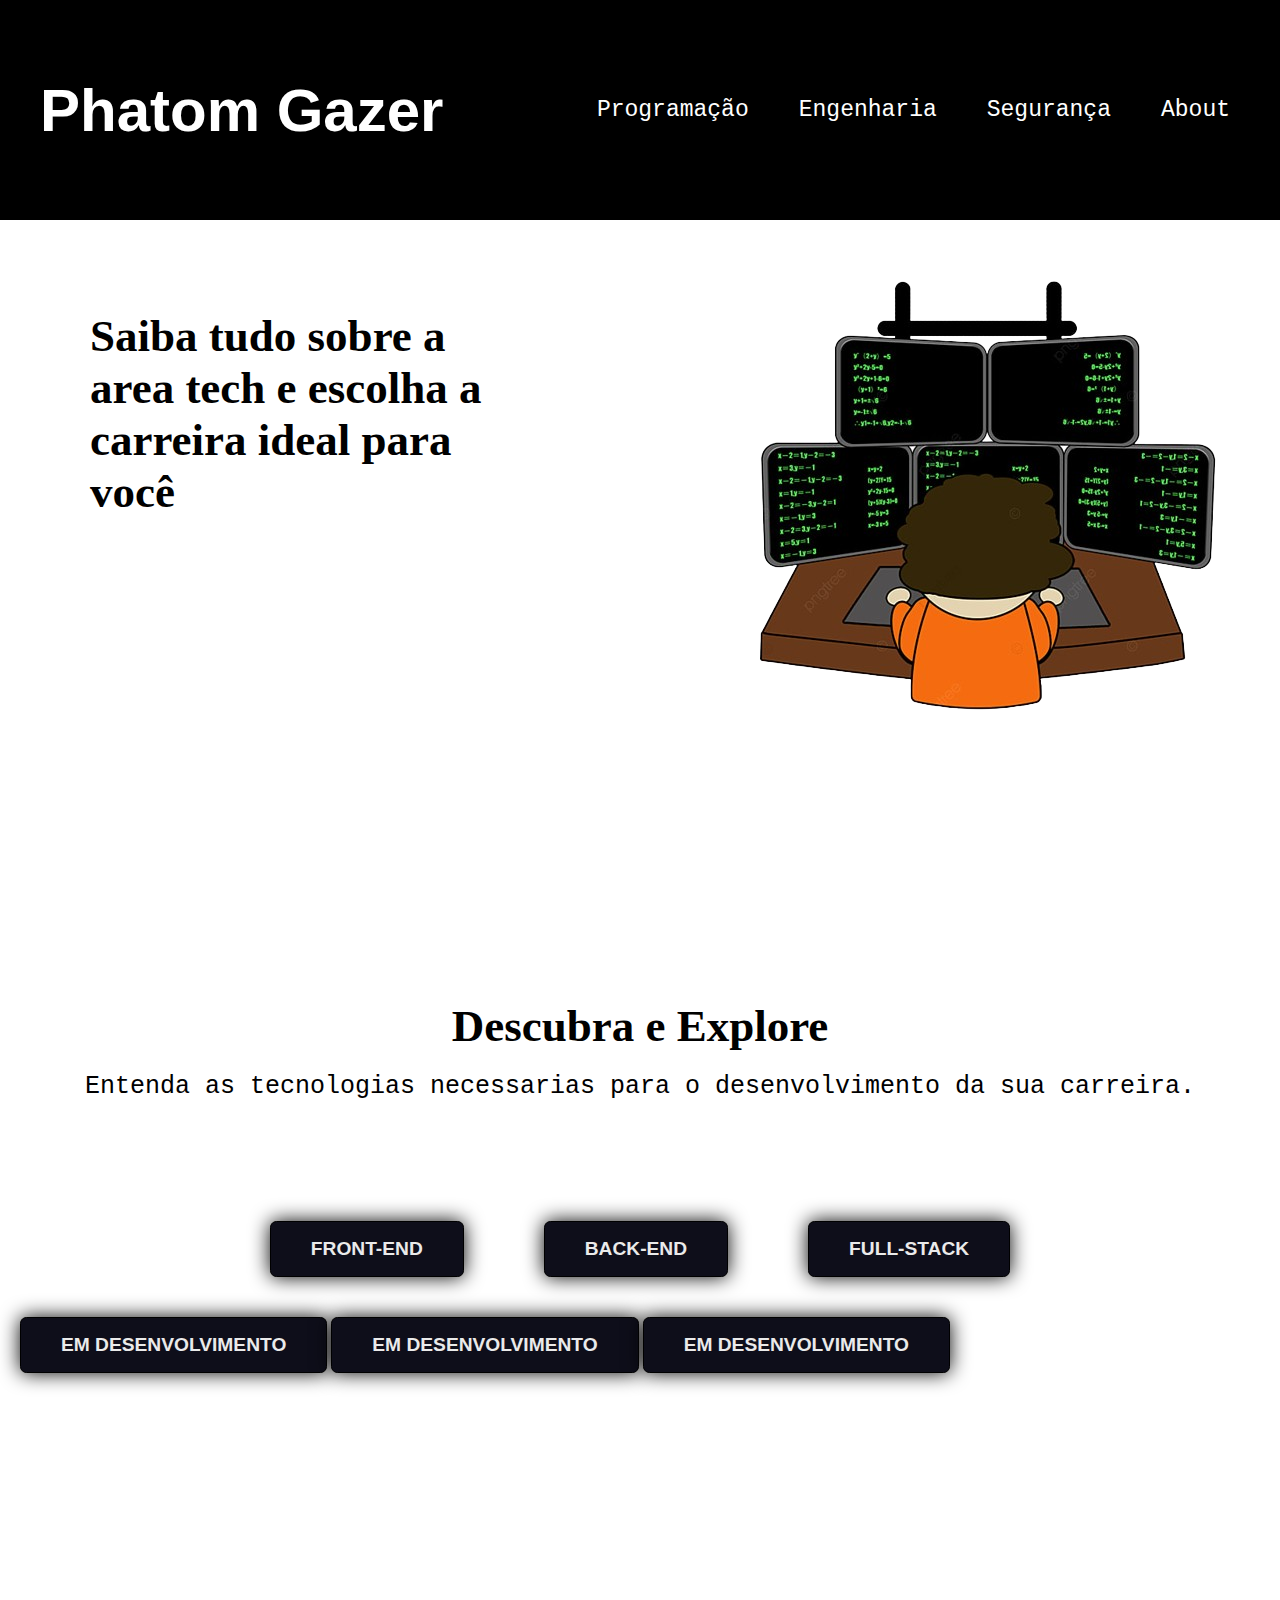
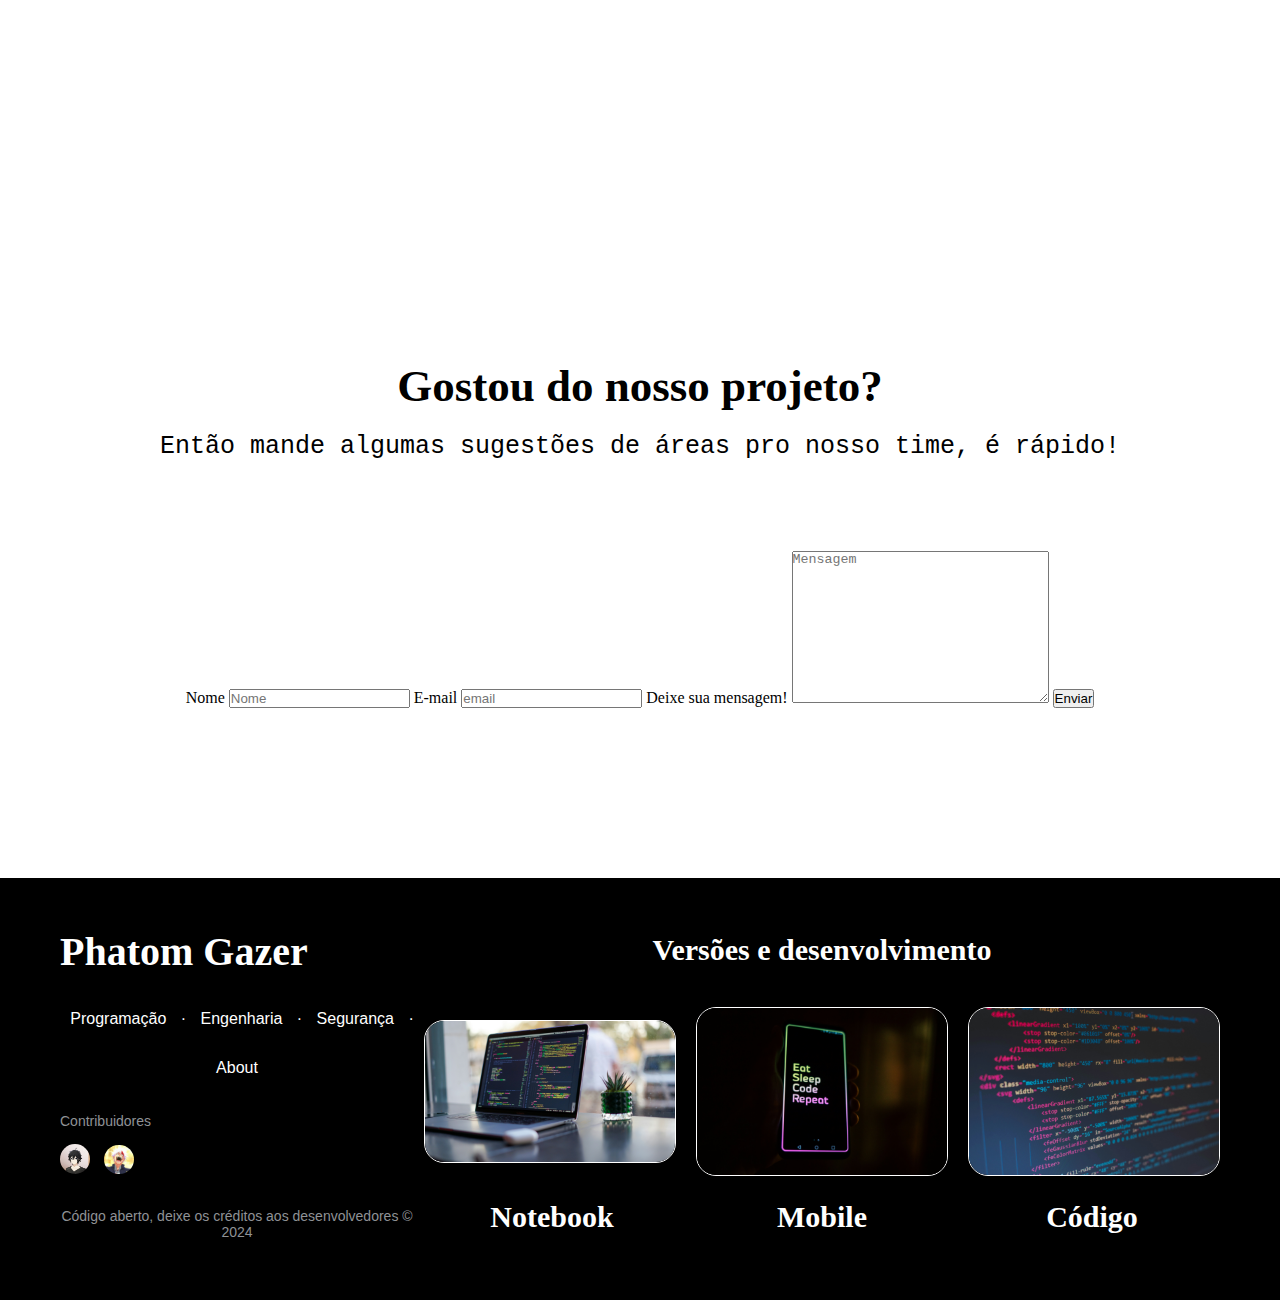
==== commit 1a751d4b: "Merge pull request #8 from Guts-01/beta" ====
--- a/Index.html
+++ b/Index.html
@@ -11,11 +11,24 @@
     <link rel="stylesheet" href="css/uiverse.css">
     <link rel="stylesheet" href="css/form.css">
     <link rel="stylesheet" href="css/footer.css">
+    <link rel="stylesheet" href="css/response.css">
     <link rel="shortcut icon" href="Imagens/icons8-fantasma-50.png" type="image/x-icon">
-    <script defer src="javascript/form.js"></script>
+    <link rel="stylesheet" href="css/modal.css">
 </head>
 
 <body>
+    <div class="dev_responsive">
+        <h1>Responsividade em desenvolvimento..</h1>
+        <p>Aguarde atualizações dos desenvolvedores do site..</p>
+        <p>siga > <a href="https://github.com/Guts-01" target="_blank">Guts-01</a> no github para saber mais</p>
+    
+        <p class="version_mobile">primeira versao para celular sairá em: 03/05/2024</p>
+        <p class="version_mobile">Acompanhe a versao para celular utilizando o pc em: <a href="html/celular.html">Mobile</a></p>
+
+        <p class="version_tablet">primeira versao para tablet sairá em: 10/05/2024</p>
+
+    </div>
+
     <header>
 
         <!-- Aqui vai ser o cabeçalho da página, feita com uma lista não ordenada. -->
@@ -55,32 +68,297 @@
 
             <div class="area_apresentacao">
 
+                <button class="btn" id="openModalBtn_front_end">
+                    Front-end
+                </button>
+
+                <div id="modal_front_end" class="modal">
+                    <div class="modal-content">
+                        <span class=" close close_front_end">&times;</span>
+
+                        <div class="skills_tittle">
+
+                            <h1>Front-end</h1>
+                            <p>tudo que você precisa saber para se tornar um <span class="span_carrer">Front-end</span>
+                            </p>
+                        </div>
+
+                        <div class="skills">
+
+                            <div class="cardBox">
+                                <div class="card">
+                                    <div class="skills_modal_tittle">HTML5</div>
+
+                                    <div class="content_info">
+                                        <p>HTML é uma linguagem de marcação utilizada na construção de páginas na Web
+                                        </p>
+                                    </div>
+                                </div>
+                            </div>
+
+                            <div class="cardBox">
+                                <div class="card">
+                                    <div class="skills_modal_tittle">CSS3</div>
+
+                                    <div class="content_info">
+                                        <p>Css é um mecanismo para adicionar estilos a uma página web, aplicado
+                                            diretamente nas tags HTML ou ficar contido dentro das tags style</p>
+                                    </div>
+                                </div>
+                            </div>
+
+                            <div class="cardBox">
+                                <div class="card">
+                                    <div class="skills_modal_tittle">Javascript</div>
+
+                                    <div class="content_info">
+                                        <p>JavaScript é uma linguagem de programação interpretada estruturada, de script
+                                            em alto nível com tipagem dinâmica fraca e multiparadigma</p>
+                                    </div>
+                                </div>
+                            </div>
+
+
+                        </div>
+
+                        <div class="skills_two">
+
+                            <div class="cardBox">
+                                <div class="card">
+                                    <div class="skills_modal_tittle">Git & Github</div>
+
+                                    <div class="content_info">
+                                        <p>Saber sobre versionamento de código é muito importante, saiba sobre git &
+                                            github <a
+                                                href="https://www.alura.com.br/artigos/o-que-e-git-github?utm_term=&utm_campaign=&utm_source=adwords&utm_medium=ppc&hsa_acc=7964138385&hsa_cam=20946398532&hsa_grp=153091871930&hsa_ad=688089973825&hsa_src=g&hsa_tgt=dsa-2258482181163&hsa_kw=&hsa_mt=&hsa_net=adwords&hsa_ver=3&gad_source=1&gclid=EAIaIQobChMI5ZKD9ae7hQMV92BIAB0PIAQREAAYASAAEgLPp_D_BwE"
+                                                style="text-decoration: none;color:pink;text-decoration: bold;"
+                                                target="_blank">Aqui</a></p>
+                                    </div>
+                                </div>
+                            </div>
+
+                            <div class="cardBox">
+                                <div class="card">
+                                    <div class="skills_modal_tittle">Framework</div>
+
+                                    <div class="content_info">
+                                        <p>Escolha um <a
+                                                href="https://ebaconline.com.br/blog/os7-frameworks-front-end-mais-populares"
+                                                style="text-decoration: none;color:pink;text-decoration: bold;"
+                                                target="_blank">Framework</a> para front e comece a estudar,
+                                            recomendamos: React, Angular, Vue, Ember.js</p>
+                                    </div>
+                                </div>
+                            </div>
+
+                            <div class="cardBox">
+                                <div class="card">
+                                    <div class="skills_modal_tittle">Responsividade</div>
+
+                                    <div class="content_info">
+                                        <p>Saiba como desenvolver um site responsivo que sirva tanto para pc, celular ou
+                                            tablet</p>
+                                    </div>
+                                </div>
+                            </div>
+
+
+                        </div>
+
+                    </div>
+
+                </div>
+
+                <button class="btn" id="openModalBtn_back_end">
+                    Back-end
+                </button>
+
+                <div id="modal_back_end" class="modal">
+                    <div class="modal-content">
+                        <span class="close close_back_end">&times;</span>
+
+                        <div class="skills_tittle">
+
+                            <h1>Back-end</h1>
+                            <p>tudo que você precisa saber para se tornar um <span class="span_carrer">Back-end</span>
+                            </p>
+                        </div>
+
+                        <div class="skills">
+
+                            <div class="cardBox">
+                                <div class="card">
+                                    <div class="skills_modal_tittle">Linguagem de programação para Banco de dados</div>
+
+                                    <div class="content_info">
+                                        <p style="gap: 5px;">Escolha uma linguagem de progamação para BD:
+                                            <br>
+                                            <span
+                                                style="background-color: gray; padding: 2px 4px; border-radius: 20px; font-size: 10px;">
+                                                <a href="https://www.java.com/pt-BR/"
+                                                    style="color: #ffffff;text-decoration: none;">Java</a></span>
+                                            <span
+                                                style="background-color: rgb(1, 35, 137); padding: 2px 4px; border-radius: 20px; font-size: 10px;">
+                                                <a href="https://www.python.org/"
+                                                    style="color: #ffffff;text-decoration: none;">Python</a></span>
+                                            <span
+                                                style="background-color: rgb(172, 1, 1); padding: 2px 4px; border-radius: 20px; font-size: 10px;">
+                                                <a href="https://learn.microsoft.com/pt-br/dotnet/csharp/"
+                                                    style="color: #ffffff;text-decoration: none;">C#</a></span>
+                                            <span
+                                                style="background-color: rgb(149, 0, 141); padding: 2px 4px; border-radius: 20px; font-size: 10px;">
+                                                <a href="https://learn.microsoft.com/pt-br/azure/azure-sql/database/develop-cplusplus-simple?view=azuresql"
+                                                    style="color: #ffffff;text-decoration: none;">C++</a></span>
+                                        </p>
+                                    </div>
+                                </div>
+                            </div>
+
+                            <div class="cardBox">
+                                <div class="card">
+                                    <div class="skills_modal_tittle">Api´s</div>
+
+                                    <div class="content_info">
+                                        <p>Uma API é um conjunto de códigos, regras, protocolos e opções que
+                                            possibilitam a comunicação entre diferentes aplicações.</p>
+                                    </div>
+                                </div>
+                            </div>
+
+                            <div class="cardBox">
+                                <div class="card">
+                                    <div class="skills_modal_tittle">Banco de dados relacional</div>
+
+                                    <div class="content_info">
+                                        <p>conjunto de informações que organiza dados em relações predefinidas, exemplos
+                                            são:
+                                            <br>
+                                            <span
+                                                style="background-color: rgb(230, 0, 218); padding: 2px 4px; border-radius: 20px; font-size: 10px;">
+                                                <a href="https://mariadb.org/"
+                                                    style="color: #ffffff;text-decoration: none;">MARIADB</a></span>
+                                            <span
+                                                style="background-color: rgb(0, 135, 193); padding: 2px 3px; border-radius: 20px; font-size: 10px;">
+                                                <a href="https://www.mysql.com/"
+                                                    style="color: #ffffff;text-decoration: none;">MYSQL</a></span>
+                                            <span
+                                                style="background-color: rgb(0, 30, 119); padding: 2px 4px; border-radius: 20px; font-size: 10px;">
+                                                <a href="https://www.postgresql.org/"
+                                                    style="color: #ffffff;text-decoration: none;">POSTGRESQL</a></span>
+                                            <span
+                                                style="background-color: rgb(3, 137, 1); padding: 2px 4px; border-radius: 20px; font-size: 10px;">
+                                                <a href="https://www.mongodb.com/pt-br"
+                                                    style="color: #ffffff;text-decoration: none;">MONGODB</a></span>
+
+                                        </p>
+                                    </div>
+                                </div>
+                            </div>
+
+
+                        </div>
+                        <h1 style="text-align: center;margin:30px auto;">Saiba mais sobre:</h1>
+                        <p><a href=""
+                                style="text-decoration: none;color: rgb(255, 0, 0);font-family: 'Franklin Gothic Medium', 'Arial Narrow', Arial, sans-serif;">Saiba
+                                mais...</a></p>
+                    </div>
+
+                </div>
+
+                <button class="btn" id="openModalBtn_full_stack">
+                    Full-stack
+                </button>
+
+                <div id="modal_full_stack" class="modal">
+                    <div class="modal-content">
+                        <span class="close close_full_stack">&times;</span>
+
+                        <div class="skills_tittle">
+
+                            <h1>Full-stack</h1>
+                            <p>tudo que você precisa saber para se tornar um <span class="span_carrer">Full-stack</span>
+                            </p>
+                        </div>
+
+                        <div class="skills">
+
+                            <div class="cardBox">
+                                <div class="card">
+                                    <div class="skills_modal_tittle">Front-end</div>
+
+                                    <div class="content_info">
+                                          <p>	HTML <br>
+                                            CSS (TAILWIND, SAAS) <br>
+                                            JAVASCRIPT <br>
+                                            NPM <br>
+                                            NODE.JS <br>
+                                            GIT & GITHUB <br>
+                                            FRAMEWORK (ANGULAR,VUE,REACT) <br>
+                                            LAYOUT RESPONSE <br>
+                                            ARQUITETURA WEB <br>
+                                        </p>
+                                    </div>
+                                </div>
+                            </div>
+
+                            <div class="cardBox">
+                                <div class="card">
+                                    <div class="skills_modal_tittle">Back-end</div>
+
+                                    <div class="content_info">
+                                        <p>	LINGUAGEM DE PROGRAMAÇÃO <br>
+                                            BANCO DE DADOS RELACIONAL <br>
+                                            APIS<br>
+                                            SEGURANÇA WEB <br>
+                                            TESTES (UNITARIOS, FUNCIONAL & INTEGRAL) <br>
+                                            VM (DOCKER) <br></p>
+                                    </div>
+                                </div>
+                            </div>
+
+                            <div class="cardBox">
+                                <div class="card">
+                                    <div class="skills_modal_tittle">DevOps</div>
+
+                                    <div class="content_info">
+                                        <p>
+                                            SERVIDORES WEB <br>
+                                            ESTRUTURA DE DADOS <br>
+                                            DOCUMENTAÇÃO <br>
+                                            LINUX BASICS <br>
+                                            AWS SERVICE <br>
+                                            MONIT <br>
+                                            ENGENHARIA DE SOFTWARE <br>
+                                            GIT / GITLAB / AZURE DEVOPS
+                                        </p>
+                                    </div>
+                                </div>
+                            </div>
+
+
+                        </div>
+                        <h1 style="text-align: center;margin:30px auto;">Para se tornar um desenvolvedor Full-stack, voçê precisará estudar muito, separamos somente topicos basicos acima.</h1>
+                        <p><a href=""
+                                style="text-decoration: none;color: rgb(255, 0, 0);font-family: 'Franklin Gothic Medium', 'Arial Narrow', Arial, sans-serif;">Saiba
+                                mais...</a></p>
+                    </div>
+
+                </div>
+
+            </div>
+
+            <div class="area_apresentacao_two">
+
                 <button class="btn">
-                    Front-end
+                    Em desenvolvimento
                 </button>
 
                 <button class="btn">
-                    Back-end
+                    Em desenvolvimento
                 </button>
 
                 <button class="btn">
-                    Full-stack
-                </button>
-
-            </div>
-
-            <div class="area_apresentacao_two">
-
-                <button class="btn">
-                    Data-science
-                </button>
-
-                <button class="btn">
-                    Mobile
-                </button>
-
-                <button class="btn">
-                    DevOps
+                    Em desenvolvimento
                 </button>
 
             </div>
@@ -94,17 +372,18 @@
                 </h2>
                 <p>Então mande algumas sugestões de áreas pro nosso time, é rápido! </p>
             </div>
-                
+
             <form action="https://formsubmit.co/oliveriraguto4@gmail.com" method="post" data-form>
                 <label for="nome">Nome</label>
-                <input type="text" name="nome" id="name"  class="name_form" required placeholder="Nome">
+                <input type="text" name="nome" id="name" class="name_form" required placeholder="Nome">
                 <label for="email">E-mail</label>
                 <input placeholder="email" type="email" name="email" id="email" class="name_form" required>
                 <input type="hidden" name="_captcha" value="false">
                 <input type="hidden" name="_template" value="box">
                 <input type="hidden" name="_next" value="https://phantomgazer.netlify.app/html/obrigado.html">
                 <label for="mensagem">Deixe sua mensagem!</label>
-                <textarea placeholder="Mensagem" name="mensagem" id="mensagem" class="mensagem_form" cols="30" rows="10" required></textarea>
+                <textarea placeholder="Mensagem" name="mensagem" id="mensagem" class="mensagem_form" cols="30" rows="10"
+                    required></textarea>
                 <button type="submit" data-button>Enviar</button>
             </form>
 
@@ -121,13 +400,11 @@
             <p class="footer-links">
                 <a href="#">Programação</a>
                 ·
-                <a href="#">IA & machine learning</a>
+                <a href="#">Engenharia</a>
                 ·
                 <a href="#">Segurança</a>
                 ·
                 <a href="#">About</a>
-                ·
-                <a href="#">T.I</a>
 
             </p>
 
@@ -143,23 +420,41 @@
 
             <p class="footer-company-name">Código aberto, deixe os créditos aos desenvolvedores © 2024</p>
         </div>
-        <div class="footer-right">
-
-            <p>Duvidas? contate-nos</p>
-
-            <form action="#" method="post">
-
-                <input type="text" name="email" placeholder="Email">
-                <textarea name="message" placeholder="Tire sua duvida conosco"></textarea>
-                <button class="send-button">Enviar</button>
-
-            </form>
-
-        </div>
+
+        <article>
+            <h1 style="color: white; text-align: center; font-size: 30px;margin-bottom: 40px;">Versões e desenvolvimento
+            </h1>
+            <aside>
+
+                <a href="" target="_blank">
+                    <img src="Imagens/james-harrison-vpOeXr5wmR4-unsplash.jpg"
+                        alt="james-harrison-vpOeXr5wmR4-unsplash">
+                </a>
+
+                <a href="html/celular.html">
+                    <img src="Imagens/roman-synkevych-vXInUOv1n84-unsplash.jpg"
+                        alt="roman-synkevych-vXInUOv1n84-unsplash">
+                </a>
+
+                <a href="https://github.com/Guts-01/phatomgazer" target="_blank">
+                    <img src="Imagens/florian-olivo-4hbJ-eymZ1o-unsplash.jpg" alt="florian-olivo-4hbJ-eymZ1o-unsplash">
+                </a>
+
+            </aside>
+
+            <aside>
+                <h2>Notebook</h2>
+                <h2>Mobile</h2>
+                <h2>Código</h2>
+            </aside>
+
+        </article>
+
 
     </footer>
 
     <script src="javascript/script_code.js"></script>
+    <script src="javascript/modal.js"></script>
 </body>
 
 </html>--- a/css/footer.css
+++ b/css/footer.css
@@ -45,6 +45,11 @@
     text-decoration: none;
     color: inherit;
     margin: 10px;
+    transition: 1s;
+}
+
+.footer-links a:hover {
+    color: var(--corDOISHOVER);
 }
 
 .footer-company-name {
@@ -65,6 +70,7 @@
     font-size: 14px;
     font-weight: normal;
     margin-bottom: 15px;
+    text-align: start;
 }
 
 .footer-icons a img {
@@ -76,127 +82,31 @@
     margin-right: 10px;
 }
 
-/* Footer Right */
-
-.footer-right {
-    float: right;
+.footer-distributed {
+    display: flex;
+    flex-direction: row;
+    justify-content: space-between;
+    align-items: center;
+    gap: 10px;
 }
 
-.footer-right p {
-    display: inline-block;
-    vertical-align: top;
-    margin: 15px 42px 0 0;
+.footer-distributed article aside{
+    display: flex;
+    flex-direction: row;
+    justify-content: center;
+    align-items: center;
+    text-align: center;
+    gap: 20px;
+}
+.footer-distributed article aside h2{
+    font-size: 30px;
     color: #ffffff;
+    width: 250px;
+    margin-top: 20px;
 }
 
-/* The contact form */
-
-.footer-distributed form {
-    display: inline-block;
+.footer-distributed article aside img{
+    width: 250px;
+    border: 1px solid white;
+    border-radius: 20px;
 }
-
-.footer-distributed form input,
-.footer-distributed form textarea {
-    display: block;
-    border-radius: 3px;
-    box-sizing: border-box;
-    background-color: #1f2022;
-    box-shadow: 0 1px 0 0 rgba(255, 255, 255, 0.1);
-    border: none;
-    resize: none;
-
-    font: inherit;
-    font-size: 14px;
-    font-weight: normal;
-    color: #d1d2d2;
-
-    width: 400px;
-    padding: 18px;
-}
-
-.footer-distributed ::-webkit-input-placeholder {
-    color: #5c666b;
-}
-
-.footer-distributed ::-moz-placeholder {
-    color: #5c666b;
-    opacity: 1;
-}
-
-.footer-distributed :-ms-input-placeholder {
-    color: #5c666b;
-}
-
-
-.footer-distributed form input {
-    height: 55px;
-    margin-bottom: 15px;
-}
-
-.footer-distributed form textarea {
-    height: 100px;
-    margin-bottom: 20px;
-}
-
-.footer-distributed form button {
-    background: var(--corUM);
-    cursor: pointer;
-    padding: 10px;
-    color: var(--corDOIS);
-    border: 1px solid var(--corDOIS);
-    text-align: center;
-    width: 150px;
-    transition: 0.5s;
-    border-radius: 10px;
-    float: right;
-}
-
-/* If you don't want the footer to be responsive, remove these media queries */
-
-@media (max-width: 1000px) {
-
-
-    .footer-distributed .footer-company-name {
-        font-size: 12px;
-    }
-
-    .footer-distributed form input,
-    .footer-distributed form textarea {
-        width: 250px;
-    }
-
-    .footer-distributed form button {
-        padding: 10px 35px;
-    }
-
-}
-
-@media (max-width: 800px) {
-
-    .footer-distributed {
-        padding: 30px;
-    }
-
-    .footer-distributed .footer-left,
-    .footer-distributed .footer-right {
-        float: none;
-        max-width: 300px;
-        margin: 0 auto;
-    }
-
-    .footer-distributed .footer-left {
-        margin-bottom: 40px;
-    }
-
-    .footer-distributed form {
-        margin-top: 30px;
-    }
-
-    .footer-distributed form {
-        display: block;
-    }
-
-    .footer-distributed form button {
-        float: none;
-    }
-}--- a/css/response.css
+++ b/css/response.css
@@ -0,0 +1,85 @@
+.dev_responsive {
+    display: none;
+}
+
+.dev_responsive h1 {
+    text-align: center;
+}
+
+.dev_responsive p {
+    text-align: center;
+}
+
+.dev_responsive a {
+    text-decoration: none;
+    color: brown;
+}
+
+.version_mobile{
+    border: 1px solid black;
+    padding: 10px;
+    margin: 20px;
+}
+
+.version_tablet{
+    border: 1px solid black;
+    padding: 10px;
+    margin: 20px;
+}
+
+
+@media  (max-width: 1100px) and (min-width:430px)  {
+
+    .dev_responsive {
+        display: flex;
+        flex-direction: column;
+        justify-content: center;
+        align-items: center;
+        height: 100%;
+        width: 100%;
+        padding-top: 50%;   
+    }
+
+    .version_mobile{
+        display: none;
+    }
+
+    header,
+    main,
+    section,
+    article,
+    footer,
+    nav,
+    aside,
+    .footer-distributed{
+        display: none;
+    }
+}
+
+@media (max-width: 430px) {
+
+
+    .dev_responsive {
+        display: flex;
+        flex-direction: column;
+        justify-content: center;
+        align-items: center;
+        height: 100%;
+        width: 100%;
+        padding-top: 50%;
+    }
+    .version_tablet{
+        display: none;
+    }
+
+    header,
+    main,
+    section,
+    article,
+    footer,
+    nav,
+    aside,
+    .footer-distributed{
+        display: none;
+    }
+}--- a/css/modal.css
+++ b/css/modal.css
@@ -0,0 +1,188 @@
+.modal {
+    display: none;
+    position: fixed;
+    z-index: 1;
+    left: 0;
+    top: 0;
+    width: 100%;
+    height: 100%;
+    overflow: auto;
+    background-color: rgb(0, 0, 0);
+    background-color: rgba(0, 0, 0, 0.4);
+}
+.modal-content {
+    background-color: #fefefe;
+    margin: 4% auto;
+    padding: 30px;
+    border: 1px solid #888;
+    width: 650px;
+    height: 550px;
+}
+
+.modal-content_mobile {
+    background-color: #fefefe;
+    margin: 2% auto;
+    padding: 30px;
+    border: 1px solid #888;
+    width: 480px;
+    height: 550px;
+}
+
+.close {
+    color: #aaa;
+    float: right;
+    font-size: 28px;
+    font-weight: bold;
+}
+
+.close:hover,
+.close:focus {
+    color: black;
+    text-decoration: none;
+    cursor: pointer;
+}
+
+
+/* ===================================================== */
+/*             Conteudo do modal ( FRONT END )           */
+/* ===================================================== */
+
+.skills_tittle {
+    display: flex;
+    flex-direction: column;
+    gap: 10px;
+}
+
+.skills_tittle h1 {
+    font-size: 30px;
+    color: #696969;
+}
+
+
+.skills_tittle h1,
+p {
+    text-align: center;
+    font-family: var(--fonteTitulo);
+}
+
+.span_carrer {
+    padding: 5px 10px;
+    border-radius: 20px;
+    font-size: 17px;
+    background-color: rgb(14, 14, 26);
+    color: rgb(234, 234, 234);
+}
+
+
+.skills {
+    padding: 20px;
+    display: flex;
+    justify-content: center;
+    gap: 30px;
+    margin-top: 30px;
+    flex-direction: row;
+}
+.skills_two{
+    padding: 20px;
+    display: flex;
+    justify-content: center;
+    gap: 30px;
+    margin-top: 10px;
+    flex-direction: row;
+}
+
+/* ===================================================== */
+/*                   Conteudo dos cards                  */
+/* ===================================================== */
+
+.cardBox {
+    width: 150px;
+    height: 150px;
+    position: relative;
+    display: grid;
+    place-items: center;
+    overflow: hidden;
+    border-radius: 20px;
+    box-shadow: rgba(0, 0, 0, 0.4) 0px 2px 10px 0px,
+        rgba(0, 0, 0, 0.5) 0px 2px 25px 0px;
+}
+
+.card {
+    position: absolute;
+    width: 95%;
+    height: 95%;
+    background: #000814;
+    border-radius: 20px;
+    z-index: 5;
+    display: flex;
+    justify-content: center;
+    align-items: center;
+    flex-direction: column;
+    text-align: center;
+    color: #ffffff;
+    overflow: hidden;
+    padding: 20px;
+    cursor: pointer;
+    box-shadow: rgba(0, 0, 0, 0.4) 0px 30px 60px -12px inset,
+        rgba(0, 0, 0, 0.5) 0px 18px 36px -18px inset;
+}
+
+.card .skills_modal_tittle {
+    position: absolute;
+    top: 50%;
+    left: 50%;
+    transform: translate(-50%, -50%);
+    font-size: 20px;
+    font-weight: 800;
+    pointer-events: none;
+    opacity: .5;
+}
+
+.card .content_info .skills_modal_tittle_main {
+    font-size: 18px;
+    font-weight: 800;
+    margin-bottom: 5px;
+}
+
+.card .content_info p {
+    font-size: 12px;
+    height: 100%;
+    color: #fefefe;
+}
+
+.card .content_info {
+    transform: translateY(100%);
+    opacity: 0;
+    transition: 0.3s ease-in-out;
+}
+
+.card:hover .content_info {
+    transform: translateY(0);
+    opacity: 1;
+}
+
+
+.card:hover .skills_modal_tittle {
+    opacity: 0;
+}
+.cardBox::before {
+    content: "";
+    position: absolute;
+    width: 150px;
+    height: 200px;
+    background: #40E0D0;
+    background: -webkit-linear-gradient(to right, #FF0080, #FF8C00, #40E0D0);
+    background: linear-gradient(to right, #FF0080, #FF8C00, #40E0D0);
+    transform-origin: center;
+    animation: glowing_401 5s linear infinite;
+}
+
+@keyframes glowing_401 {
+    0% {
+        transform: rotate(0);
+    }
+
+    100% {
+        transform: rotate(360deg);
+    }
+}